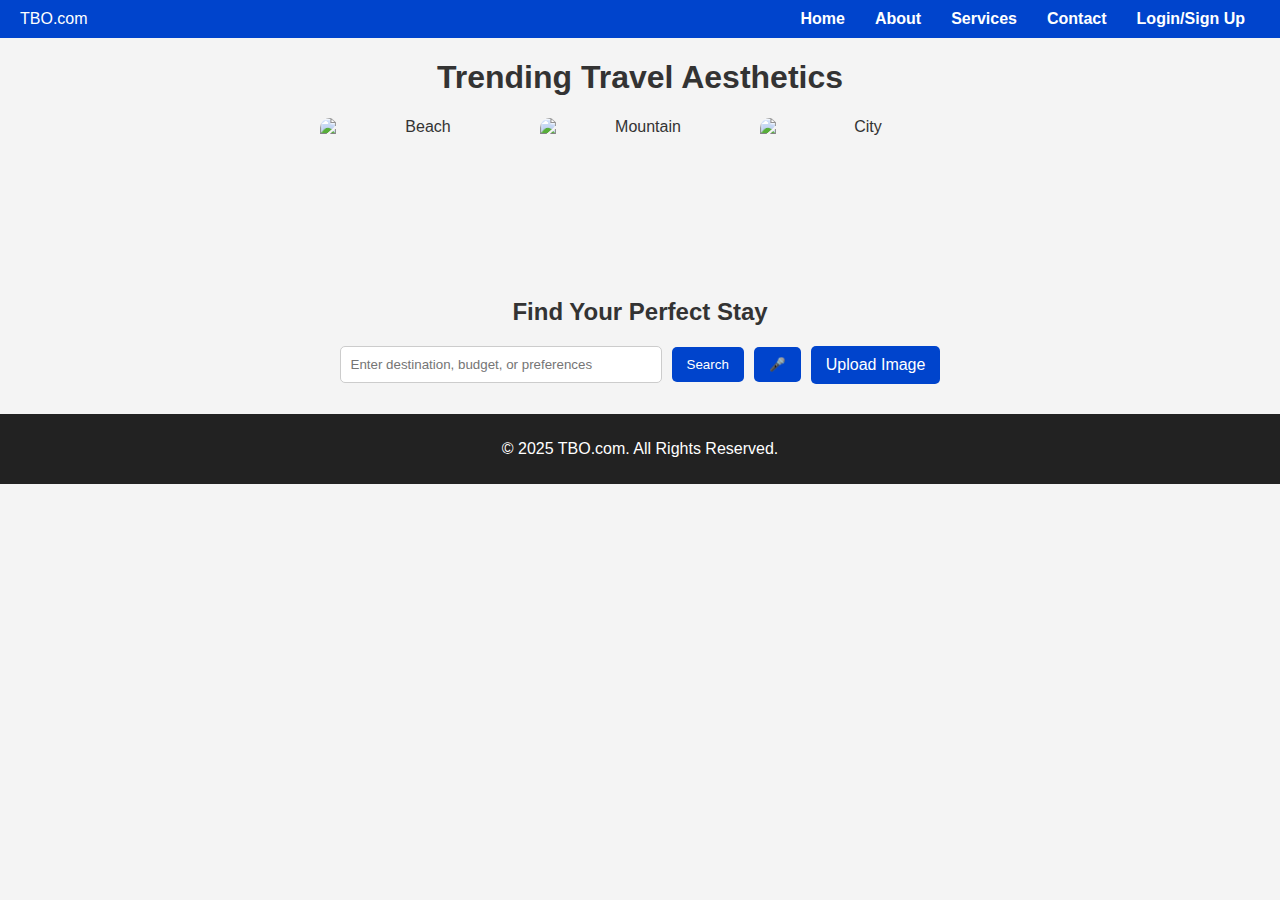
==== index.html @ 15501bab "Add files via upload" ====
<!-- Below is the structure and code for the styled pages with updated features -->

<!-- File: index.html (Homepage) -->
<!DOCTYPE html>
<html lang="en">
<head>
    <meta charset="UTF-8">
    <meta name="viewport" content="width=device-width, initial-scale=1.0">
    <title>Hotel Search - Home</title>
    <link rel="stylesheet" href="styles.css">
</head>
<body>
    <header>
        <nav class="navbar">
            <div class="logo">TBO.com</div>
            <ul class="nav-links">
                <li><a href="index.html">Home</a></li>
                <li><a href="about.html">About</a></li>
                <li><a href="services.html">Services</a></li>
                <li><a href="contact.html">Contact</a></li>
                <li><a href="login.html">Login/Sign Up</a></li>
            </ul>
        </nav>
    </header>

    <main>
        <section class="trending-section">
            <h1>Trending Travel Aesthetics</h1>
            <div class="trending-images">
                <img src="aesthetic1.jpg" alt="Beach" class="hover-image">
                <img src="aesthetic2.jpg" alt="Mountain" class="hover-image">
                <img src="aesthetic3.jpg" alt="City" class="hover-image">
            </div>
        </section>

        <section class="search-section">
            <h2>Find Your Perfect Stay</h2>
            <form action="search_results.html" class="search-form">
                <input type="text" placeholder="Enter destination, budget, or preferences" class="search-input">
                <button type="submit" class="search-button">Search</button>
                <button type="button" id="voiceSearch" class="voice-search">🎤</button>
                <label for="imageUpload" class="image-search">Upload Image</label>
                <input type="file" id="imageUpload" hidden>
            </form>
        </section>
    </main>

    <footer>
        <p>&copy; 2025 TBO.com. All Rights Reserved.</p>
    </footer>

    <script src="scripts.js"></script>
</body>
</html>
---- styles.css ----
body {
    font-family: Arial, sans-serif;
    margin: 0;
    padding: 0;
    background-color: #f4f4f4;
    color: #333;
}

header {
    background-color: #0044cc;
    color: white;
    padding: 10px 20px;
}

.navbar {
    display: flex;
    justify-content: space-between;
    align-items: center;
}

.nav-links {
    list-style: none;
    display: flex;
    margin: 0;
    padding: 0;
}

.nav-links li {
    margin: 0 15px;
}

.nav-links a {
    text-decoration: none;
    color: white;
    font-weight: bold;
}

.nav-links a:hover {
    text-decoration: underline;
}

.trending-section {
    text-align: center;
    margin: 20px 0;
}

.trending-images {
    display: flex;
    justify-content: center;
    gap: 20px;
}

.hover-image {
    width: 200px;
    height: 150px;
    object-fit: cover;
    transition: transform 0.3s ease;
    border-radius: 10px;
}

.hover-image:hover {
    transform: scale(1.1);
}

.search-section {
    text-align: center;
    margin: 30px 0;
}

.search-form {
    display: flex;
    justify-content: center;
    align-items: center;
    gap: 10px;
}

.search-input {
    padding: 10px;
    width: 300px;
    border: 1px solid #ccc;
    border-radius: 5px;
}

.search-button, .voice-search, .image-search {
    padding: 10px 15px;
    background-color: #0044cc;
    color: white;
    border: none;
    border-radius: 5px;
    cursor: pointer;
}

.search-button:hover, .voice-search:hover, .image-search:hover {
    background-color: #003399;
}

footer {
    text-align: center;
    background-color: #222;
    color: white;
    padding: 10px 0;
    margin-top: 20px;
}
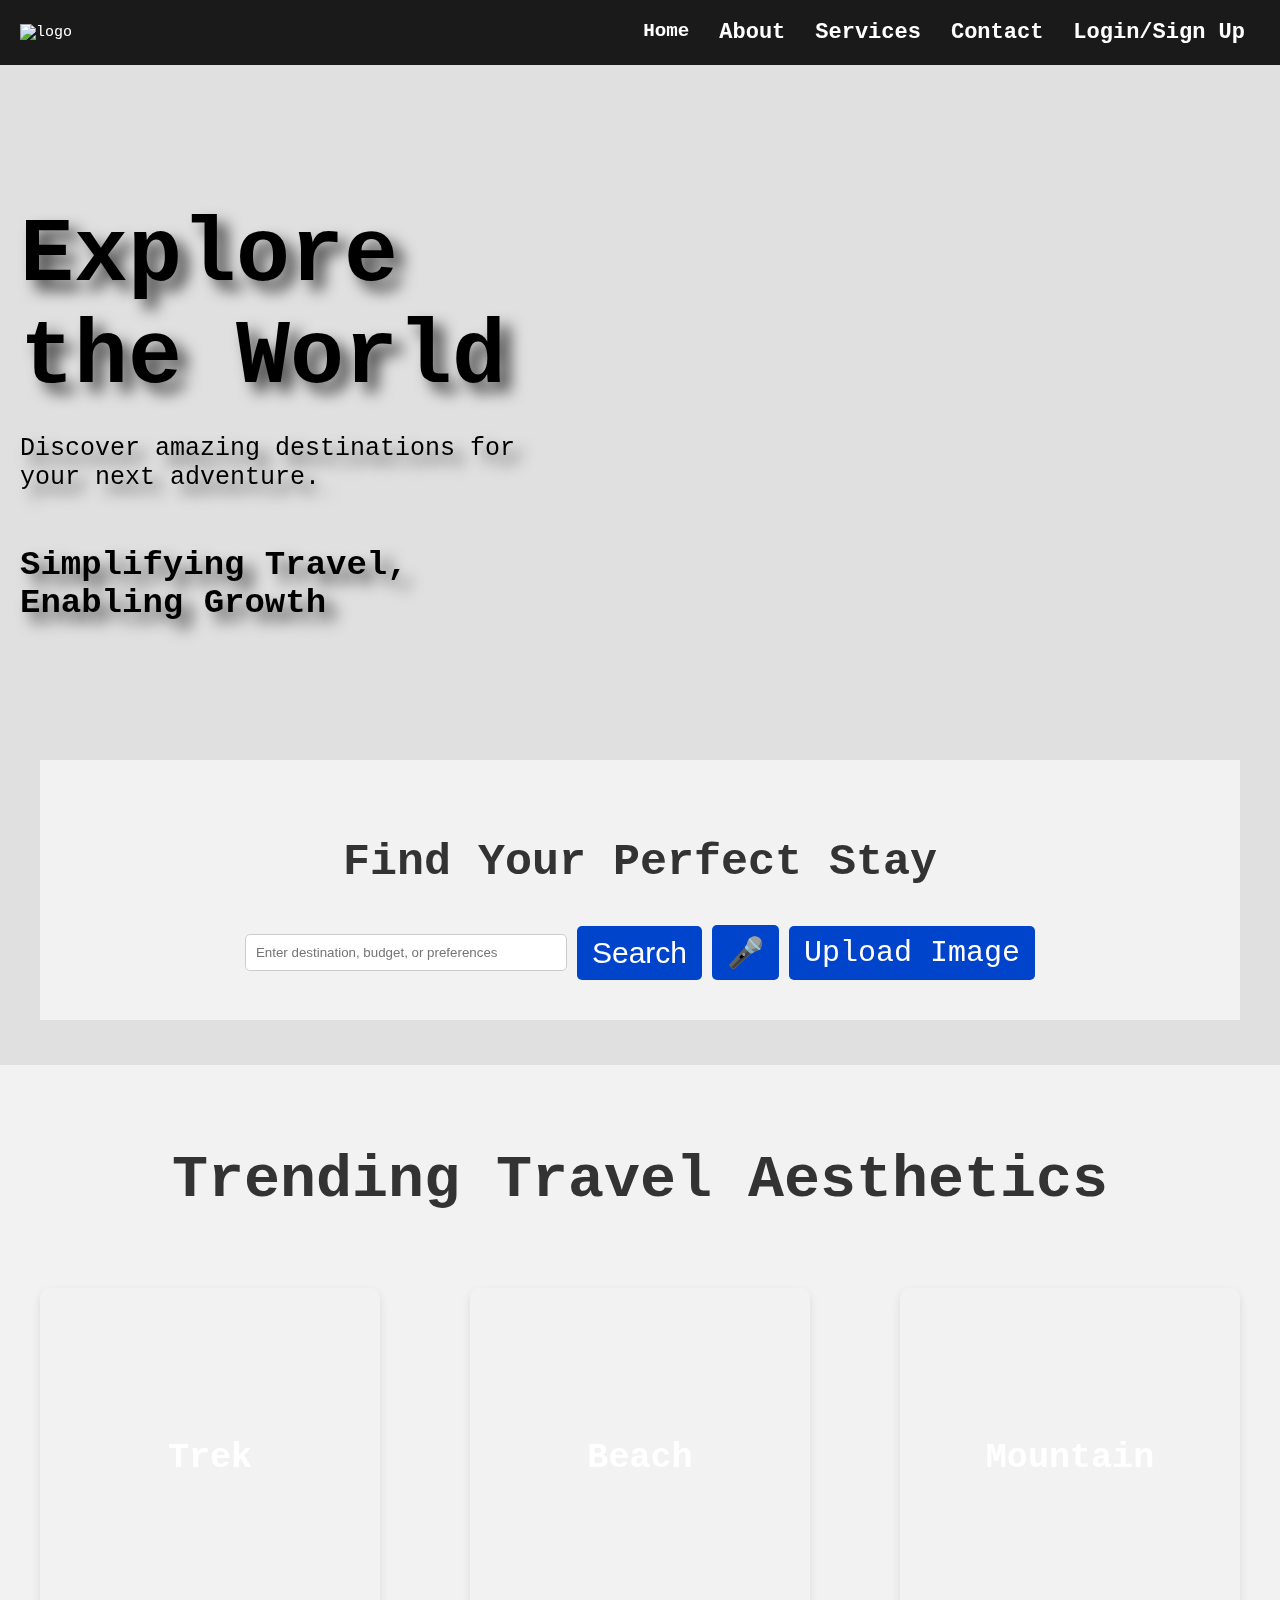
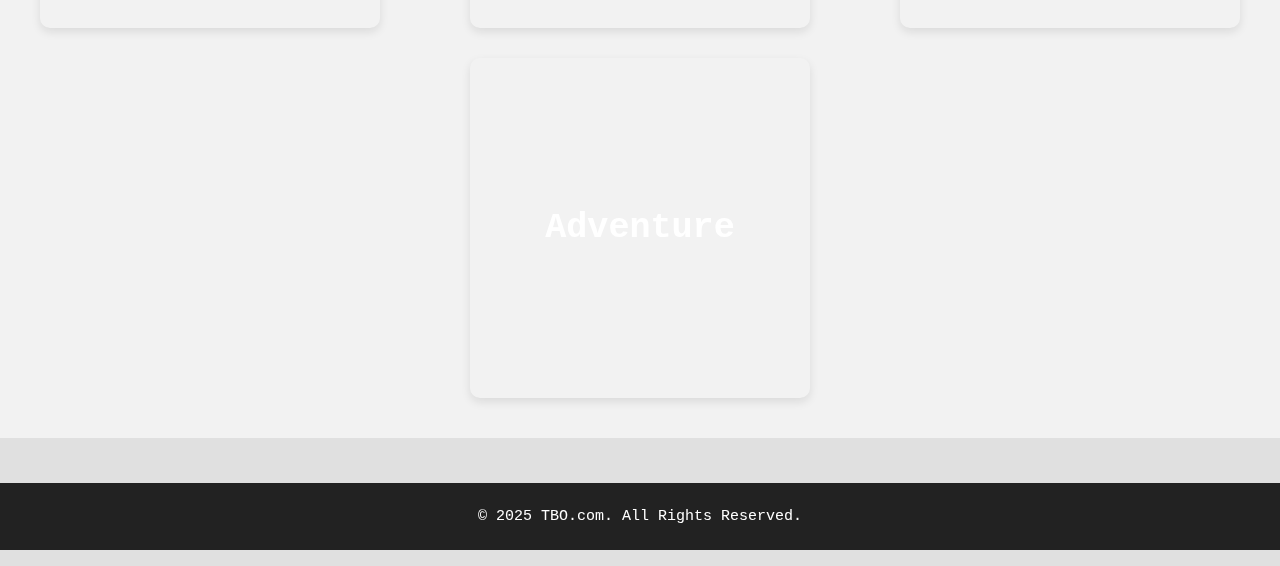
==== commit 7892a958: "homepage" ====
--- a/index.html
+++ b/index.html
@@ -12,11 +12,12 @@
 <body>
     <header>
         <nav class="navbar">
-            <div class="logo">TBO.com</div>
+            <!-- <div class="logo">TBO.com</div> -->
+            <div class="logo"><img src="../img/logo_newyear25.gif" alt="logo" srcset="" width="70" ></div>
             <ul class="nav-links">
-                <li><a href="index.html">Home</a></li>
-                <li><a href="about.html">About</a></li>
-                <li><a href="services.html">Services</a></li>
+                <li><a style="font-size:1.5vw" href="index.html">Home</a></li>
+                <li><a font-size="20px"href="about.html">About</a></li>
+                <li><a font-size="20px"href="services.html">Services</a></li>
                 <li><a href="contact.html">Contact</a></li>
                 <li><a href="login.html">Login/Sign Up</a></li>
             </ul>
@@ -24,15 +25,32 @@
     </header>
 
     <main>
-        <section class="trending-section">
+        <!-- <section class="trending-section">
             <h1>Trending Travel Aesthetics</h1>
             <div class="trending-images">
                 <img src="aesthetic1.jpg" alt="Beach" class="hover-image">
                 <img src="aesthetic2.jpg" alt="Mountain" class="hover-image">
                 <img src="aesthetic3.jpg" alt="City" class="hover-image">
             </div>
-        </section>
-
+        </section> -->
+        <section class="hero-about">
+            <!-- Hero and About Content Combined Section -->
+            <div class="hero-content">
+              <h1>Explore the World</h1>
+              <p>Discover amazing destinations for your next adventure.</p>
+            </div>
+          
+            <!-- Taglines and Description (About the Business) -->
+            <div class="about-content">
+              <h2 class="tagline">Simplifying Travel, Enabling Growth</h2>
+              <!-- <h3 class="tagline">Enabling Growth</h3> -->
+              <!-- <p class="description">
+                We are one of the leading global travel distribution platforms, simplifying the travel business for both suppliers and buyers. Our suppliers include hotels, airlines, cruises, car rentals, transfers, and rail services.
+              </p> -->
+            </div>
+          </section>
+          
+      
         <section class="search-section">
             <h2>Find Your Perfect Stay</h2>
             <form action="search_results.html" class="search-form">
@@ -43,6 +61,29 @@
                 <input type="file" id="imageUpload" hidden>
             </form>
         </section>
+
+        
+        <section class="categories">
+            <h1> Trending Travel Aesthetics</h1>
+            <br>
+            <div class="container">
+              <!-- Category Boxes -->
+              <div class="box trek">
+                <h3>Trek</h3>
+              </div>
+              <div class="box beach">
+                <h3>Beach</h3>
+              </div>
+              <div class="box mountain">
+                <h3>Mountain</h3>
+              </div>
+              <div class="box adventure">
+                <h3>Adventure</h3>
+                <br>
+              </div>
+            </div>
+          </section>
+
     </main>
 
     <footer>
--- a/styles.css
+++ b/styles.css
@@ -1,23 +1,120 @@
-
 body {
-    font-family: Arial, sans-serif;
+    font-family: monospace;
+    font-size: 15px;
     margin: 0;
     padding: 0;
-    background-color: #f4f4f4;
+    background-image:url('../img/t7.jpeg');
+    backdrop-filter: blur(1.5px);
+    /* background-repeat: no-repeat; */
+    background-size: cover;
+    background-color: #e0e0e0;
     color: #333;
 }
 
 header {
-    background-color: #0044cc;
-    color: white;
-    padding: 10px 20px;
-}
-
+
+    background-color: #1a1a1b;
+    color: white;
+    padding: 20px 20px;
+}
+
+/* Hero Section
+.hero {
+    background-image: url('https://via.placeholder.com/1500x600?text=Explore+the+World');
+    background-size: cover;
+    background-position: center;
+    height: 400px;
+    display: flex;
+    justify-content: center;
+    align-items: center;
+    color: white;
+    text-align: center;
+    padding: 40px;
+  }
+  
+  .hero-content h1 {
+    font-size: 50px;
+    margin-bottom: 10px;
+  }
+  
+  .hero-content p {
+    font-size: 20px;
+    max-width: 600px;
+    margin: 0 auto;
+  } */
+
+  
+  .hero-about {
+    /* display: flex; Flexbox for horizontal layout */
+    /* justify-content: space-between; Distribute content */
+    /* align-items: center; Center content vertically */
+    /* background-color: #ddd; */
+    /* background-image: url('../img/beach.jpg'); */
+    /* background-size: cover; */
+    /* background-position: center; */
+    /* height: 400px; */
+    /* padding: 20px; */
+    /* color: white; */
+    
+    text-shadow: 10px 10px 15px rgba(0, 0, 0, 0.7);
+    color: black;
+    text-align: left;
+    padding: 80px 20px;
+    display: flex;
+    flex-direction: column;
+    align-items: left;
+    justify-content: center;
+    min-height: 400px;
+    font-family:  monospace;
+  }
+  
+  .hero-content, .about-content {
+    max-width: 45%; /* Limit the width of each content block */
+  }
+  
+  .hero-content h1 {
+
+    font-size: 90px;
+    margin-bottom: 10px;
+  }
+  
+  .hero-content p {
+    font-size: 25px;
+  }
+  
+  .about-content .tagline {
+    text-align: left;
+    font-size: 34px;
+    font-weight: bold;
+  }
+  
+  .about-content .tagline:nth-child(2) {
+    text-align: left;
+    font-size: 30px; /* Slightly smaller font for the second tagline */
+  }
+  
+  .about-content .description {
+    font-size: 18px;
+    color: #000000;
+    margin-top: 10px;
+  }
 .navbar {
     display: flex;
     justify-content: space-between;
     align-items: center;
 }
+.navbar a {
+    text-decoration: none; /* Remove underline */
+    color: white; /* White text color */
+    font-size: 22px; /* Increase font size */
+    font-weight: bold; /* Make text bold */
+    transition: transform 0.3s ease, color 0.3s ease; /* Smooth transition for transform and color */
+  }
+/* Hover effect on the links */
+.navbar a:hover {
+    color: #3faffa; /* Change text color on hover */
+    transform: scale(1.2); /* Zoom the text by 20% on hover */
+  }
 
 .nav-links {
     list-style: none;
@@ -37,21 +134,23 @@
 }
 
 .nav-links a:hover {
+    text-shadow: #222;
+    text-emphasis: none;
     text-decoration: underline;
 }
 
-.trending-section {
-    text-align: center;
-    margin: 20px 0;
-}
-
-.trending-images {
+.categories {
+    text-align: center;
+    margin: 45px 0;
+}
+
+.categories-images {
     display: flex;
     justify-content: center;
     gap: 20px;
 }
 
-.hover-image {
+/* .hover-image {
     width: 200px;
     height: 150px;
     object-fit: cover;
@@ -61,11 +160,71 @@
 
 .hover-image:hover {
     transform: scale(1.1);
-}
-
+} */
+
+
+/* Categories Section */
+.categories {
+    font-size: 30px;
+    padding: 40px 10px;
+    /* background-image:url('../img/travel.jpg'); */
+    background-color: #ffffff93;
+  }
+  
+  .container {
+    font-size: 30px;
+    display: flex;
+    justify-content: space-around;
+    flex-wrap: wrap;
+    gap: 30px;
+  }
+  
+ /* Category Boxes */
+.box {
+    width: 340px;
+    height: 340px;
+    display: flex;
+    justify-content: center;
+    align-items: center;
+    color: white;
+    font-size: 30px;
+    font-weight: bold;
+    border-radius: 10px;
+    box-shadow: 0 4px 10px rgba(0, 0, 0, 0.1);
+    transition: transform 0.3s, box-shadow 0.3s;
+    cursor: pointer;
+    background-size: cover;
+    background-position: center;
+  }
+  
+  .box:hover {
+    transform: translateY(-10px);
+    box-shadow: 0 8px 20px rgba(0, 0, 0, 0.3);
+  }
+  
+  /* Specific Images for Each Category */
+  .trek {
+    background-image: url('../img/Triund-Trek-003.jpg');
+  }
+  
+  .beach {
+    background-image: url('../img/beach.jpg');
+  }
+  
+  .mountain {
+    background-image: url('../img/mountain.jpeg');
+  }
+  
+  .adventure {
+    background-image: url('../img/adventure.jpg');
+  }
+  
 .search-section {
-    text-align: center;
-    margin: 30px 0;
+    font-size: 30px;
+    background-color: #ffffff93;
+    padding: 40px 30px;
+    text-align: center;
+    margin: 30px 40px;
 }
 
 .search-form {
@@ -83,6 +242,7 @@
 }
 
 .search-button, .voice-search, .image-search {
+    font-size: 30px;
     padding: 10px 15px;
     background-color: #0044cc;
     color: white;
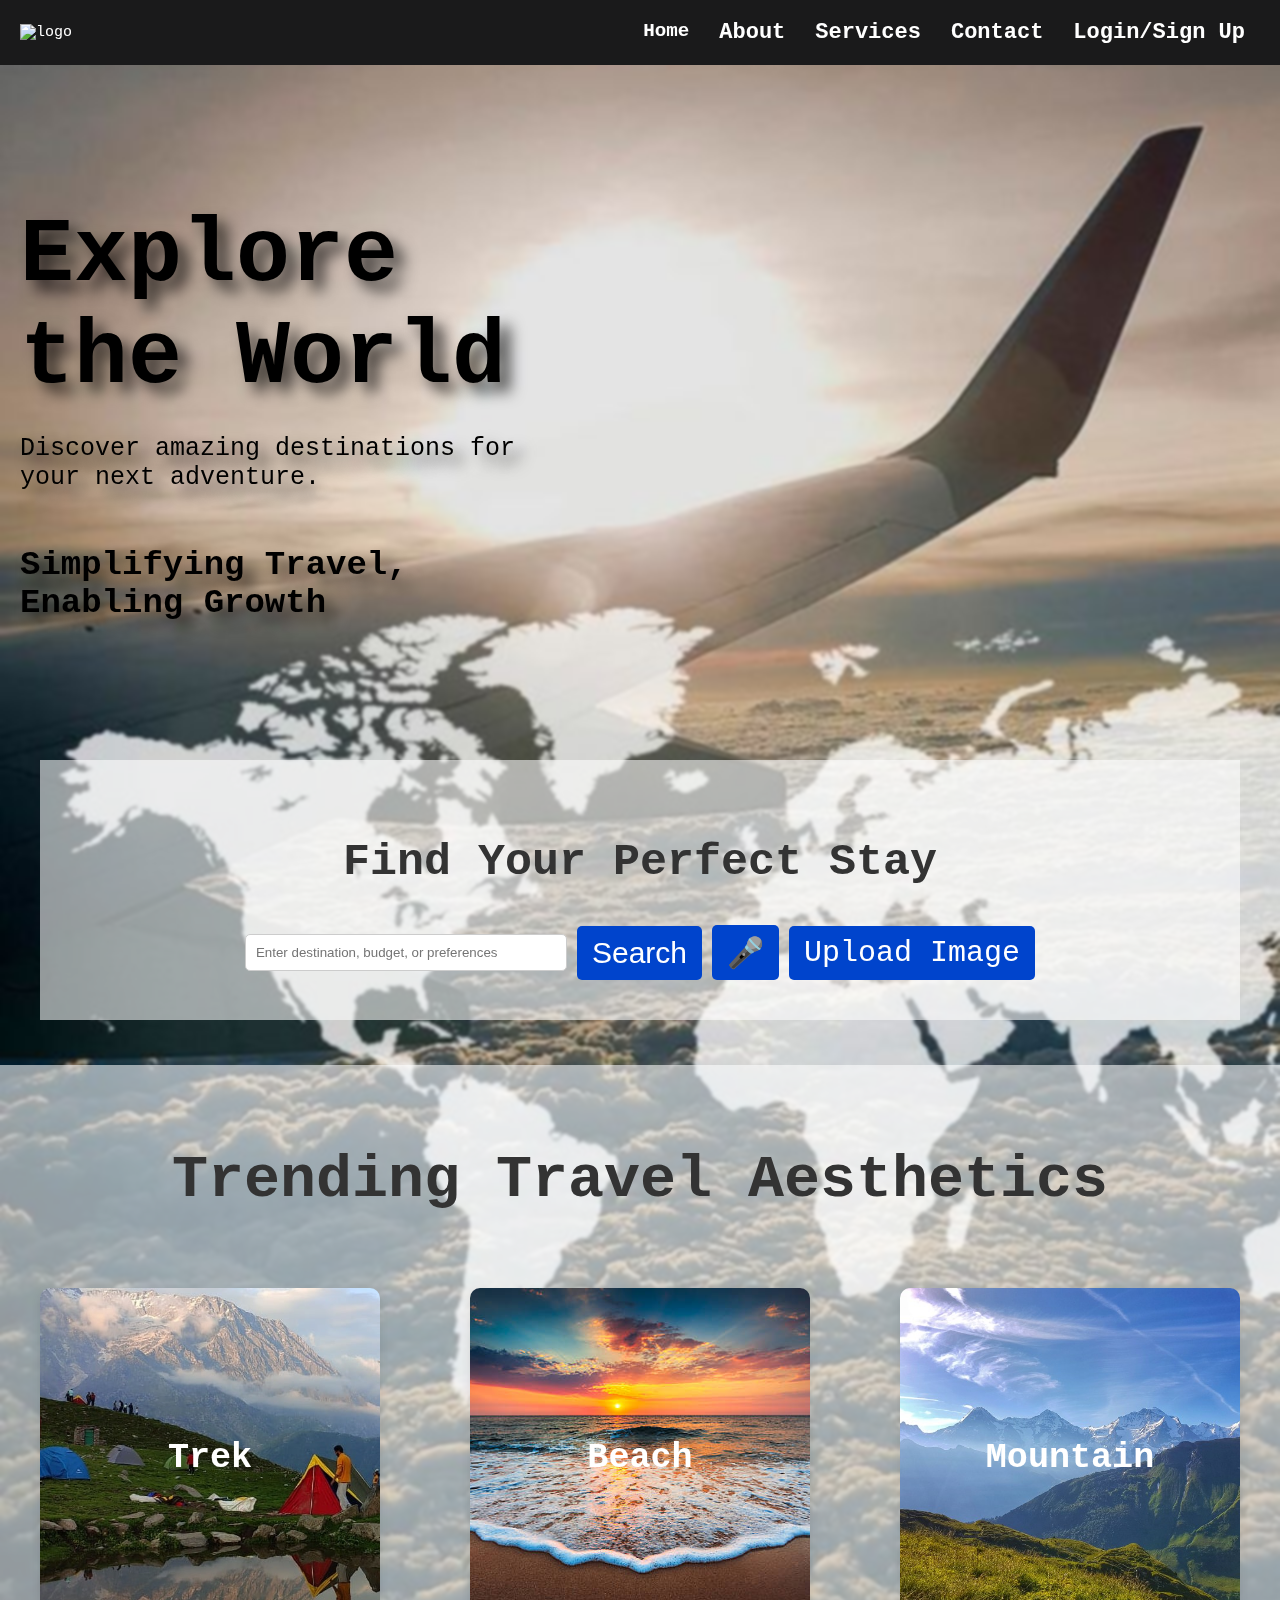
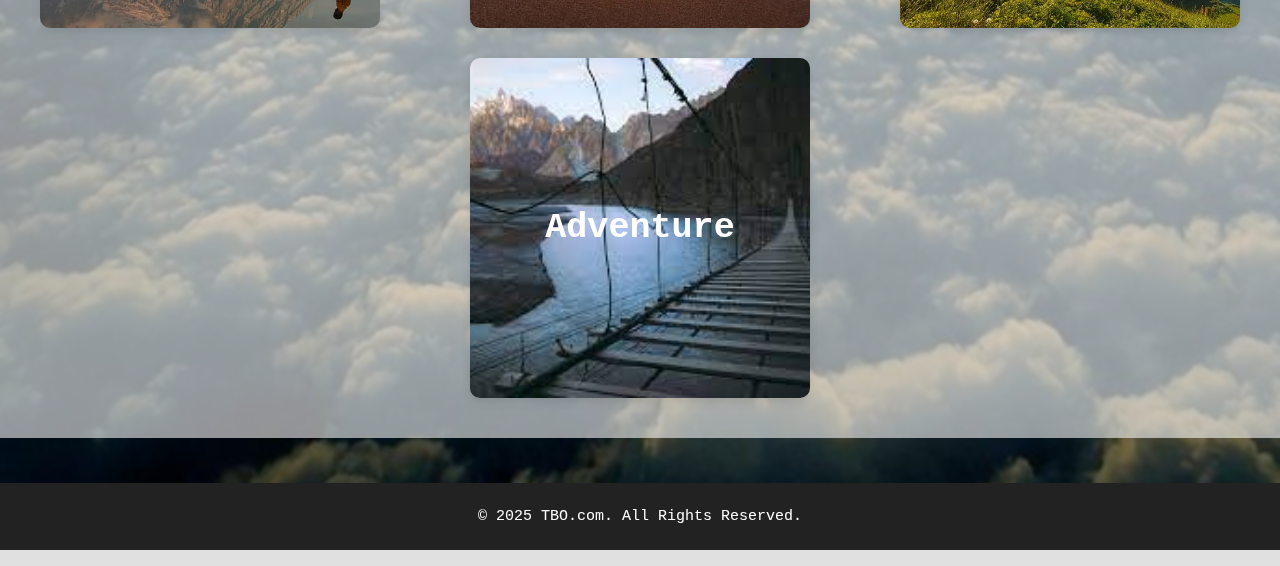
==== commit f5029316: "img_change" ====
--- a/index.html
+++ b/index.html
@@ -13,7 +13,7 @@
     <header>
         <nav class="navbar">
             <!-- <div class="logo">TBO.com</div> -->
-            <div class="logo"><img src="../img/logo_newyear25.gif" alt="logo" srcset="" width="70" ></div>
+            <div class="logo"><img src="logo_newyear25.gif" alt="logo" srcset="" width="70" ></div>
             <ul class="nav-links">
                 <li><a style="font-size:1.5vw" href="index.html">Home</a></li>
                 <li><a font-size="20px"href="about.html">About</a></li>
--- a/styles.css
+++ b/styles.css
@@ -3,7 +3,7 @@
     font-size: 15px;
     margin: 0;
     padding: 0;
-    background-image:url('../img/t7.jpeg');
+    background-image:url('img/t7.jpeg');
     backdrop-filter: blur(1.5px);
     /* background-repeat: no-repeat; */
     background-size: cover;
@@ -204,19 +204,19 @@
   
   /* Specific Images for Each Category */
   .trek {
-    background-image: url('../img/Triund-Trek-003.jpg');
+    background-image: url('img/Triund-Trek-003.jpg');
   }
   
   .beach {
-    background-image: url('../img/beach.jpg');
+    background-image: url('img/beach.jpg');
   }
   
   .mountain {
-    background-image: url('../img/mountain.jpeg');
+    background-image: url('img/mountain.jpeg');
   }
   
   .adventure {
-    background-image: url('../img/adventure.jpg');
+    background-image: url('img/adventure.jpg');
   }
   
 .search-section {
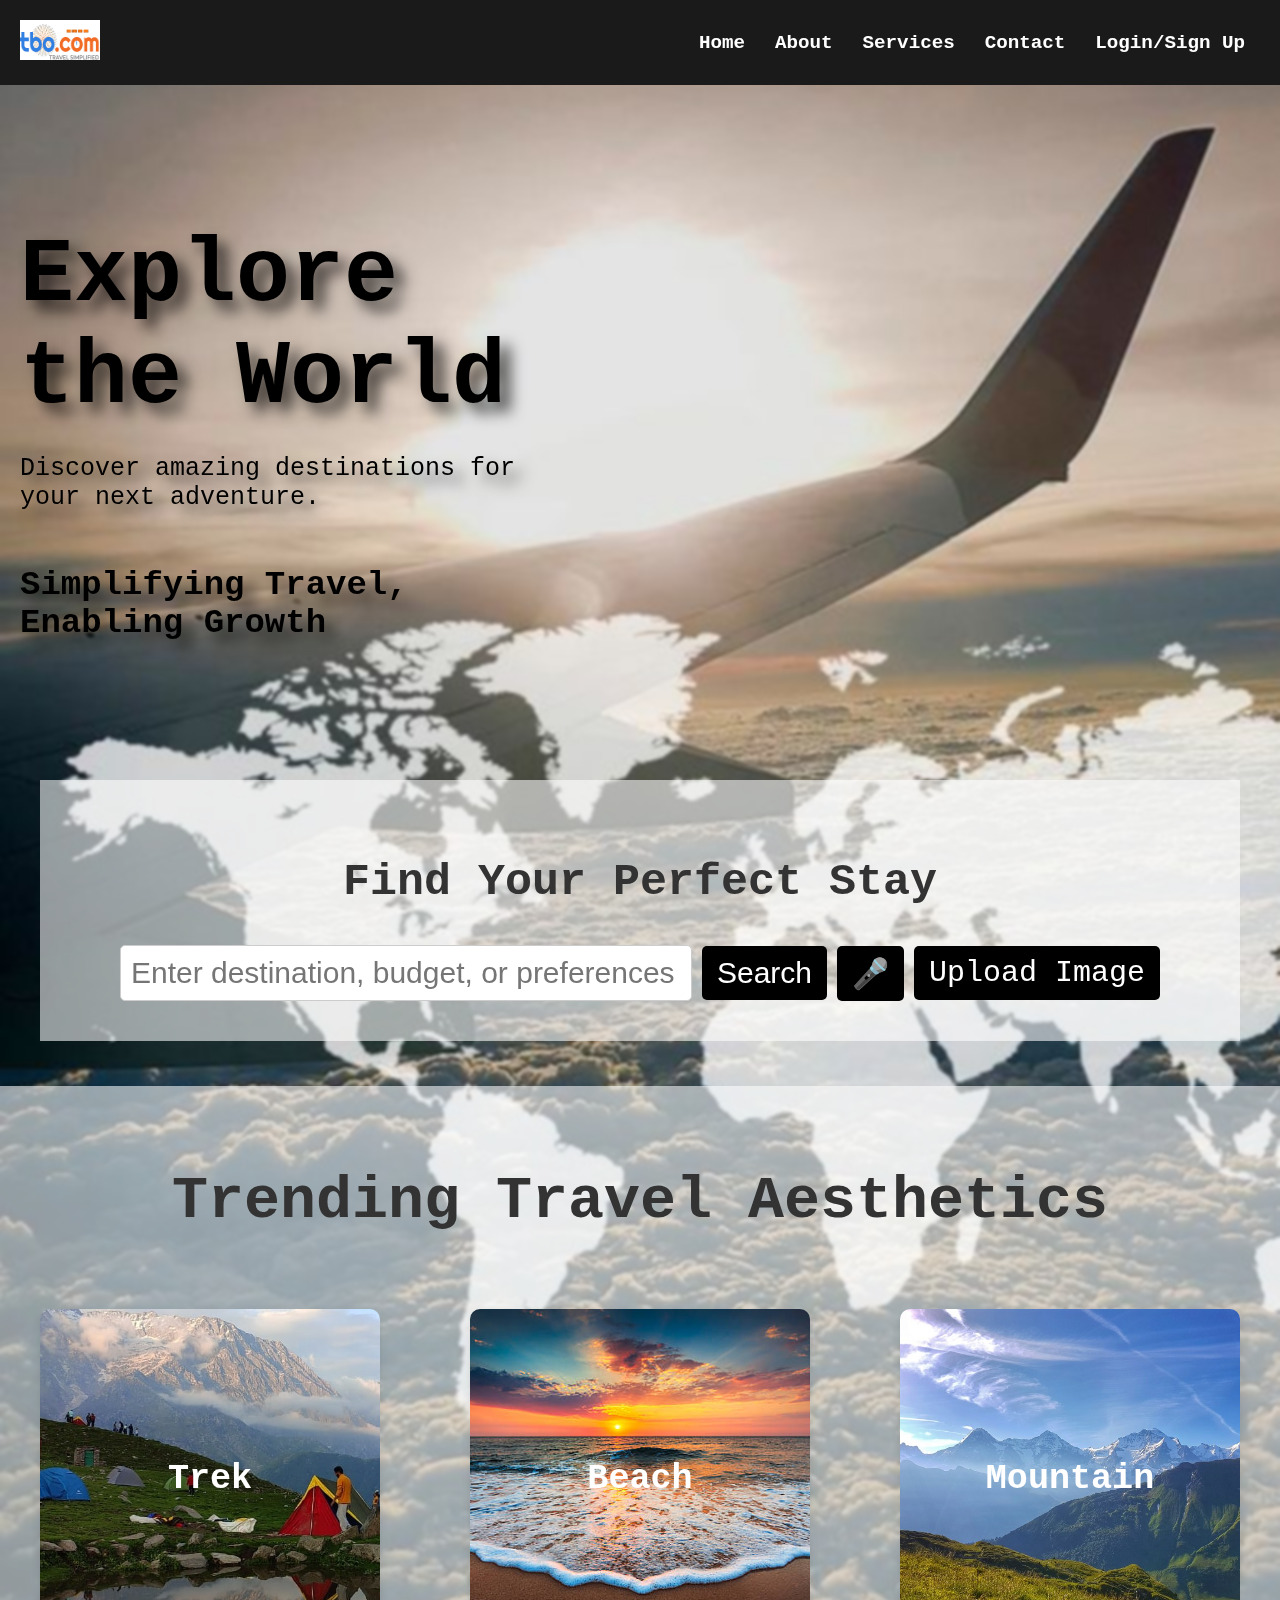
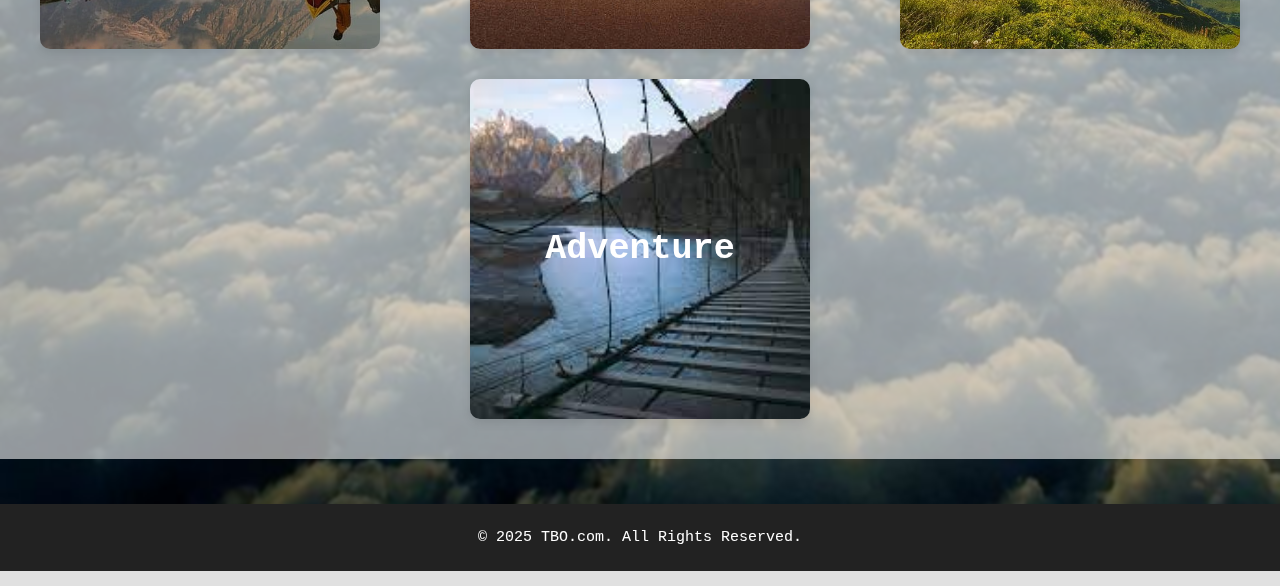
==== commit 64aff0e4: "about and contact pages added" ====
--- a/index.html
+++ b/index.html
@@ -13,13 +13,13 @@
     <header>
         <nav class="navbar">
             <!-- <div class="logo">TBO.com</div> -->
-            <div class="logo"><img src="logo_newyear25.gif" alt="logo" srcset="" width="70" ></div>
+            <div class="logo"><img src="img/logo_newyear25.gif" alt="logo" srcset="" width="80" height="40" ></div>
             <ul class="nav-links">
                 <li><a style="font-size:1.5vw" href="index.html">Home</a></li>
-                <li><a font-size="20px"href="about.html">About</a></li>
-                <li><a font-size="20px"href="services.html">Services</a></li>
-                <li><a href="contact.html">Contact</a></li>
-                <li><a href="login.html">Login/Sign Up</a></li>
+                <li><a style="font-size:1.5vw" href="about.html">About</a></li>
+                <li><a style="font-size:1.5vw" href="services.html">Services</a></li>
+                <li><a style="font-size:1.5vw" href="contact.html">Contact</a></li>
+                <li><a style="font-size:1.5vw" href="login.html">Login/Sign Up</a></li>
             </ul>
         </nav>
     </header>
--- a/styles.css
+++ b/styles.css
@@ -236,15 +236,16 @@
 
 .search-input {
     padding: 10px;
-    width: 300px;
+    width: 550px;
     border: 1px solid #ccc;
     border-radius: 5px;
+    font-size: 30px;
 }
 
 .search-button, .voice-search, .image-search {
     font-size: 30px;
     padding: 10px 15px;
-    background-color: #0044cc;
+    background-color: #000000;
     color: white;
     border: none;
     border-radius: 5px;
